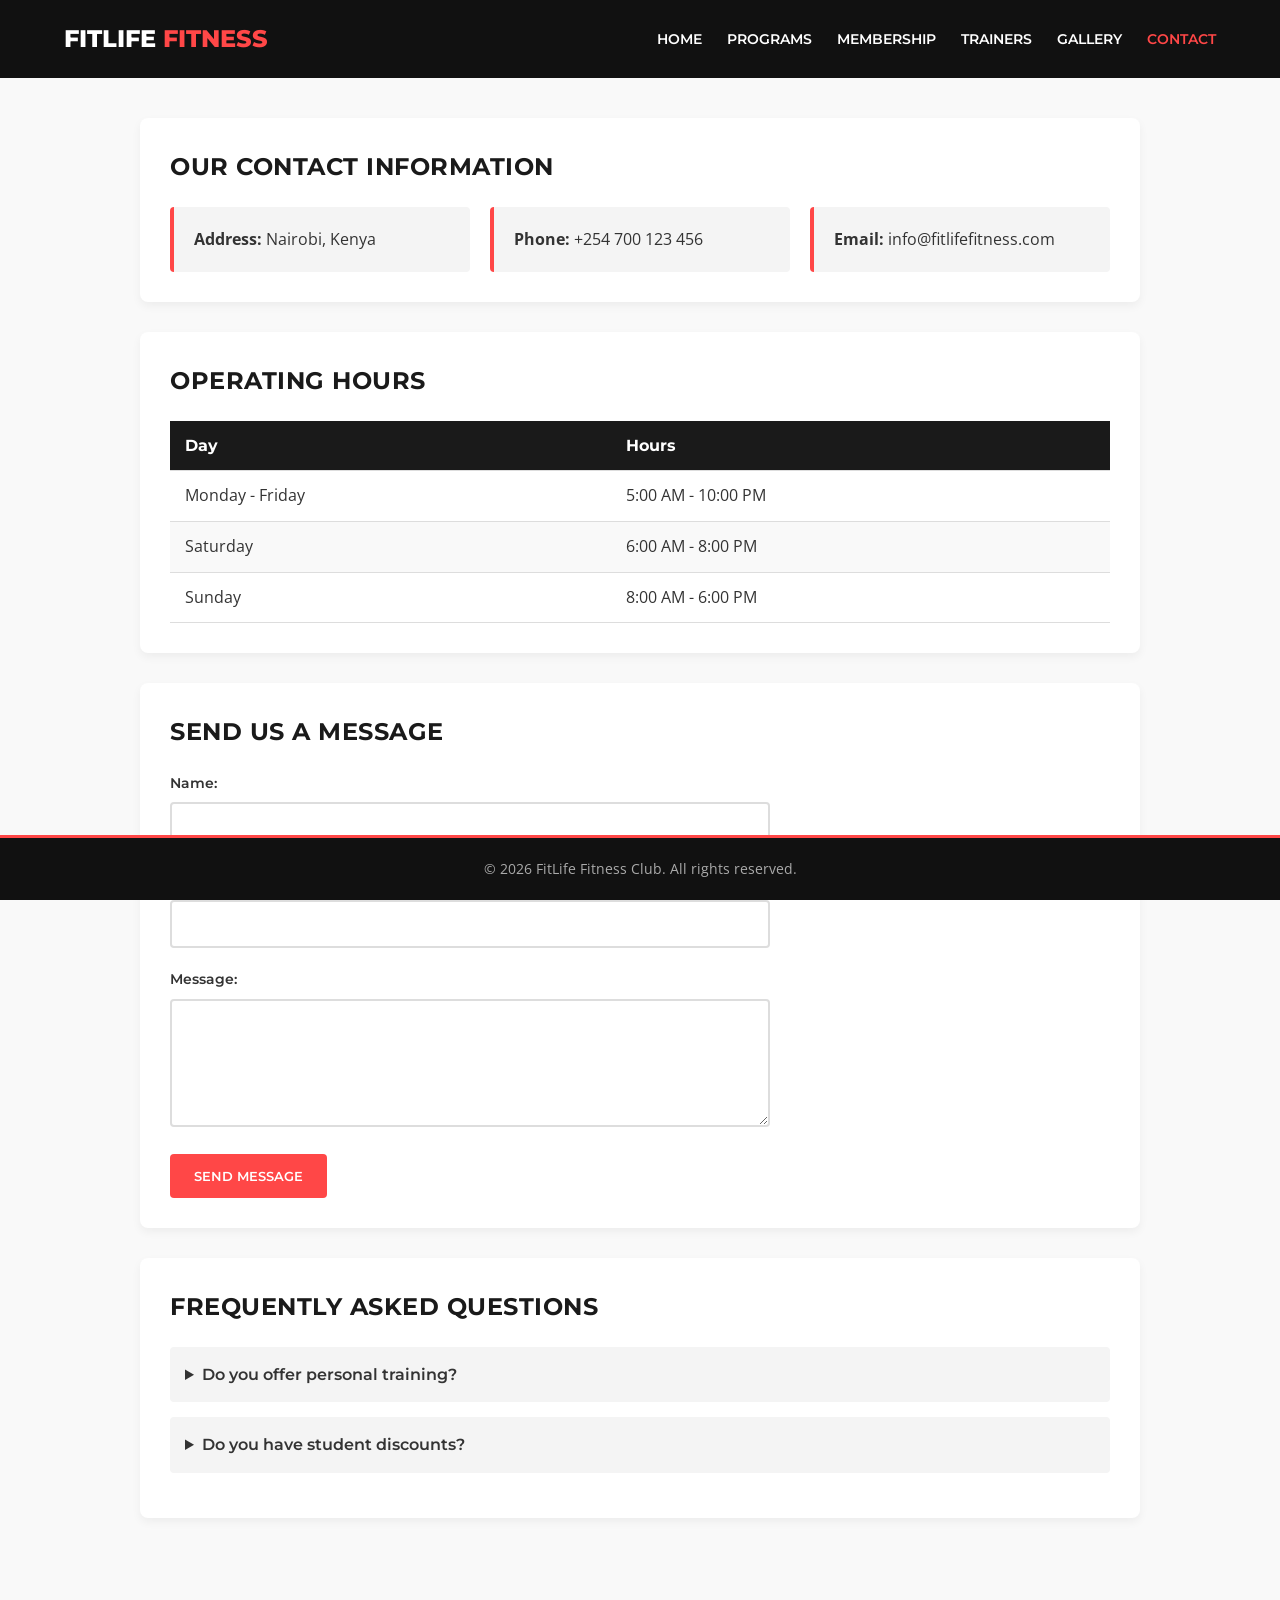
==== contact.html @ 8a2182da "final css" ====
<!DOCTYPE html>
<html lang="en">
<head>
    <meta charset="UTF-8">
    <meta name="viewport" content="width=device-width, initial-scale=1.0">
    <title>Contact Us - FitLife Fitness Club</title>
    <link rel="stylesheet" href="csslab.css">
</head>
<body>

<header class="navbar">
    <div class="logo">FitLife <span>Fitness</span></div>
    <nav class="nav-links">
        <a href="index.html">Home</a>
        <a href="programs.html">Programs</a>
        <a href="membership.html">Membership</a>
        <a href="trainers.html">Trainers</a>
        <a href="gallery.html">Gallery</a> <a href="contact.html" class="active">Contact</a>
    </nav>
</header>

<main class="container">

    <section class="contact-info-section">
        <h2>Our Contact Information</h2>
        <div class="info-cards">
            <div class="card"><strong>Address:</strong> Nairobi, Kenya</div>
            <div class="card"><strong>Phone:</strong> +254 700 123 456</div>
            <div class="card"><strong>Email:</strong> info@fitlifefitness.com</div>
        </div>
    </section>

    <section class="hours-section">
        <h2>Operating Hours</h2>
        <table class="hours-table">
            <thead>
                <tr>
                    <th>Day</th>
                    <th>Hours</th>
                </tr>
            </thead>
            <tbody>
                <tr>
                    <td>Monday - Friday</td>
                    <td>5:00 AM - 10:00 PM</td>
                </tr>
                <tr>
                    <td>Saturday</td>
                    <td>6:00 AM - 8:00 PM</td>
                </tr>
                <tr>
                    <td>Sunday</td>
                    <td>8:00 AM - 6:00 PM</td>
                </tr>
            </tbody>
        </table>
    </section>

    <section class="form-section">
        <h2>Send Us a Message</h2>
        <form class="contact-form">
            <div class="form-group">
                <label for="name">Name:</label>
                <input type="text" id="name" required>
            </div>

            <div class="form-group">
                <label for="email">Email:</label>
                <input type="email" id="email" required>
            </div>

            <div class="form-group">
                <label for="message">Message:</label>
                <textarea id="message" rows="5" required></textarea>
            </div>

            <button type="submit" class="btn-submit">Send Message</button>
        </form>
    </section>

    <section class="faq-section">
        <h2>Frequently Asked Questions</h2>
        <details class="faq-item">
            <summary>Do you offer personal training?</summary>
            <p>Yes, we offer one-on-one personal training sessions with certified coaches.</p>
        </details>

        <details class="faq-item">
            <summary>Do you have student discounts?</summary>
            <p>Yes, students receive a 15% discount on all monthly memberships with a valid student ID.</p>
        </details>
    </section>

</main>

<footer>
    <p>&copy; 2026 FitLife Fitness Club. All rights reserved.</p>
</footer>

</body>
</html>
---- csslab.css ----
/* ==========================================================================
   1. GLOBAL STYLING, VARIABLES & FONTS
   ========================================================================== */
@import url('https://fonts.googleapis.com/css2?family=Montserrat:wght@400;600;800&family=Open+Sans:wght@400;600&display=swap');

* {
    margin: 0;
    padding: 0;
    box-sizing: border-box;
}

body {
    font-family: 'Open Sans', sans-serif;
    line-height: 1.6;
    color: #333;
    background-color: #f9f9f9;
    padding-bottom: 80px; /* Prevents text from being hidden behind the fixed footer */
}

h1, h2, h3 {
    font-family: 'Montserrat', sans-serif;
    color: #1a1a1a;
    margin-bottom: 20px;
    text-transform: uppercase;
    letter-spacing: 0.5px;
}

.container {
    width: 90%;
    max-width: 1000px;
    margin: 40px auto;
}

section {
    background: #ffffff;
    padding: 30px;
    margin-bottom: 30px;
    border-radius: 8px;
    box-shadow: 0 4px 10px rgba(0, 0, 0, 0.05);
}

/* ==========================================================================
   2. FLEXBOX NAVIGATION BAR (Consistent Across All Pages)
   ========================================================================== */
.navbar {
    background-color: #111111;
    display: flex;
    justify-content: space-between;
    align-items: center;
    padding: 20px 5%;
    position: sticky;
    top: 0;
    z-index: 1000;
}

.navbar .logo {
    color: #ffffff;
    font-family: 'Montserrat', sans-serif;
    font-weight: 800;
    font-size: 24px;
    text-transform: uppercase;
}

.navbar .logo span {
    color: #ff4747; /* Energetic Fitness Red Accent */
}

.nav-links {
    display: flex;
    gap: 25px;
    list-style: none;
}

.nav-links a {
    color: #ffffff;
    text-decoration: none;
    font-family: 'Montserrat', sans-serif;
    font-weight: 600;
    font-size: 14px;
    text-transform: uppercase;
    transition: color 0.3s ease;
}

.nav-links a:hover,
.nav-links a.active {
    color: #ff4747;
}

/* ==========================================================================
   3. UNIVERSAL FORM STYLING (Contact & Registration Forms)
   ========================================================================== */
.contact-form {
    display: flex;
    flex-direction: column;
    max-width: 600px;
}

.form-group {
    margin-bottom: 20px;
}

.form-group label {
    display: block;
    margin-bottom: 8px;
    font-weight: 600;
    font-family: 'Montserrat', sans-serif;
    font-size: 14px;
}

.form-group input,
.form-group textarea,
.form-group select {
    width: 100%;
    padding: 12px;
    border: 2px solid #ddd;
    border-radius: 4px;
    font-family: 'Open Sans', sans-serif;
    font-size: 15px;
    transition: border-color 0.3s ease;
}

.form-group input:focus,
.form-group textarea:focus,
.form-group select:focus {
    outline: none;
    border-color: #ff4747;
}

/* Styled Action Buttons */
.btn-submit {
    background-color: #ff4747;
    color: white;
    padding: 14px 24px;
    border: none;
    border-radius: 4px;
    font-family: 'Montserrat', sans-serif;
    font-weight: 600;
    text-transform: uppercase;
    cursor: pointer;
    align-self: flex-start;
    transition: background-color 0.3s ease, transform 0.2s ease;
}

.btn-submit:hover {
    background-color: #d63636;
    transform: translateY(-2px);
}

/* Inline Elements Customization (Radio & Checkboxes) */
.inline-options {
    display: flex;
    gap: 20px;
    margin-top: 5px;
}

.checkbox-options {
    display: flex;
    flex-direction: column;
    gap: 10px;
    margin-top: 5px;
}

.inline-label {
    display: flex !important; 
    align-items: center;
    gap: 8px;
    font-weight: 400 !important;
    font-size: 15px;
    cursor: pointer;
}

.form-group input[type="radio"],
.form-group input[type="checkbox"] {
    width: auto; 
    accent-color: #ff4747; 
    transform: scale(1.15); 
    cursor: pointer;
}

/* ==========================================================================
   4. UNIVERSAL DATA TABLE STYLING (Hours & Programs Schedules)
   ========================================================================== */
.hours-table {
    width: 100%;
    border-collapse: collapse;
    margin-top: 15px;
}

.hours-table th, 
.hours-table td {
    padding: 12px 15px;
    text-align: left;
    border-bottom: 1px solid #ddd;
}

.hours-table th {
    background-color: #1a1a1a;
    color: #ffffff;
    font-family: 'Montserrat', sans-serif;
}

.hours-table tr:nth-child(even) {
    background-color: #f9f9f9;
}

/* ==========================================================================
   5. HOMEPAGE SPECIFIC STYLING
   ========================================================================== */
.hero-image-container {
    width: 100%;
    max-height: 450px;
    overflow: hidden;
    border-radius: 8px;
    margin-bottom: 25px;
    box-shadow: 0 4px 15px rgba(0, 0, 0, 0.1);
}

.hero-image-container img {
    width: 100%;
    height: 100%;
    object-fit: cover;
    display: block;
    transition: transform 0.5s ease;
}

.hero-image-container:hover img {
    transform: scale(1.03);
}

.hero-text {
    font-size: 18px;
    color: #555;
    margin-bottom: 30px;
    line-height: 1.8;
}

.home-highlights {
    display: flex;
    gap: 40px;
    flex-wrap: wrap;
    margin-top: 20px;
}

.why-choose-us, .quote-container {
    flex: 1;
    min-width: 280px;
}

/* Home List Styling */
.styled-list {
    list-style: none;
}

.styled-list li {
    position: relative;
    padding-left: 25px;
    margin-bottom: 12px;
    font-size: 16px;
    font-weight: 600;
}

.styled-list li::before {
    content: "■";
    position: absolute;
    left: 0;
    color: #ff4747;
    font-size: 14px;
}

/* Blockquote Layout */
.fitness-quote {
    font-style: italic;
    font-size: 18px;
    color: #444;
    background: #f4f4f4;
    padding: 20px;
    border-left: 5px solid #ff4747;
    border-radius: 0 8px 8px 0;
    line-height: 1.5;
}

/* ==========================================================================
   6. PROGRAMS SPECIFIC STYLING
   ========================================================================== */
.price-tag {
    font-weight: 600;
    color: #ff4747;
}

.numbered-benefits {
    padding-left: 20px;
    margin-top: 15px;
}

.numbered-benefits li {
    margin-bottom: 12px;
    font-size: 16px;
    color: #444;
}

.numbered-benefits li::marker {
    color: #ff4747;
    font-weight: 800;
}

/* ==========================================================================
   7. TRAINERS SECTION & CARD SYSTEM
   ========================================================================== */
.trainer-cards-grid {
    display: grid;
    grid-template-columns: repeat(auto-fit, minmax(280px, 1fr));
    gap: 25px;
    margin-top: 20px;
}

.trainer-profile-card {
    background: #f4f4f4;
    border: 1px solid #e1e1e1;
    border-radius: 8px;
    padding: 25px;
    text-align: center;
    transition: transform 0.3s ease, box-shadow 0.3s ease;
}

.trainer-profile-card:hover {
    transform: translateY(-5px);
    box-shadow: 0 6px 15px rgba(0, 0, 0, 0.1);
    border-color: #ff4747;
}

.trainer-profile-card h3 {
    margin-bottom: 8px;
    font-size: 20px;
    color: #1a1a1a;
}

.trainer-profile-card .badge {
    display: inline-block;
    background-color: #1a1a1a;
    color: #ffffff;
    font-family: 'Montserrat', sans-serif;
    font-size: 11px;
    font-weight: 600;
    text-transform: uppercase;
    padding: 4px 12px;
    border-radius: 50px;
    margin-bottom: 15px;
    letter-spacing: 0.5px;
}

.trainer-profile-card p {
    font-size: 14px;
    color: #555;
    line-height: 1.5;
}

/* ==========================================================================
   8. CONTACT PAGE SPECIFIC LAYOUTS
   ========================================================================== */
.info-cards {
    display: flex;
    gap: 20px;
    flex-wrap: wrap;
}

.card {
    flex: 1;
    min-width: 250px;
    background: #f4f4f4;
    padding: 20px;
    border-left: 4px solid #ff4747;
    border-radius: 4px;
    font-size: 16px;
}

.faq-item {
    background: #f4f4f4;
    margin-bottom: 15px;
    padding: 15px;
    border-radius: 4px;
    cursor: pointer;
}

.faq-item summary {
    font-family: 'Montserrat', sans-serif;
    font-weight: 600;
    outline: none;
}

.faq-item p {
    margin-top: 10px;
    color: #555;
}

/* ==========================================================================
   9. GALLERY PAGE (3D CSS FLIP CARDS)
   ========================================================================== */
.gallery-grid {
    display: grid;
    grid-template-columns: repeat(auto-fit, minmax(280px, 1fr));
    gap: 30px;
    margin-top: 25px;
}

.flip-card {
    background-color: transparent;
    width: 100%;
    height: 320px;
    perspective: 1000px;
}

.flip-card-inner {
    position: relative;
    width: 100%;
    height: 100%;
    text-align: center;
    transition: transform 0.6s cubic-bezier(0.4, 0, 0.2, 1);
    transform-style: preserve-3d;
}

.flip-card:hover .flip-card-inner {
    transform: rotateY(180deg);
}

.flip-card-front, .flip-card-back {
    position: absolute;
    width: 100%;
    height: 100%;
    -webkit-backface-visibility: hidden;
    backface-visibility: hidden;
    border-radius: 8px;
    overflow: hidden;
    box-shadow: 0 4px 12px rgba(0,0,0,0.1);
}

.flip-card-front img {
    width: 100%;
    height: 100%;
    object-fit: cover;
    display: block;
}

.flip-card-back {
    background-color: #1a1a1a;
    color: #ffffff;
    transform: rotateY(180deg);
    display: flex;
    flex-direction: column;
    justify-content: center;
    align-items: center;
    padding: 25px;
    border: 2px solid #ff4747;
}

.flip-card-back h3 {
    color: #ff4747;
    font-size: 20px;
    margin-bottom: 10px;
}

.flip-card-back p {
    font-size: 14px;
    line-height: 1.6;
    color: #dddddd;
}

/* ==========================================================================
   10. PERSISTENT GLOBAL FOOTER
   ========================================================================== */
footer {
    background-color: #111111;
    color: #aaaaaa;
    text-align: center;
    padding: 20px 0;
    position: fixed;
    bottom: 0;
    width: 100%;
    font-size: 14px;
    border-top: 3px solid #ff4747;
    z-index: 1000;
}
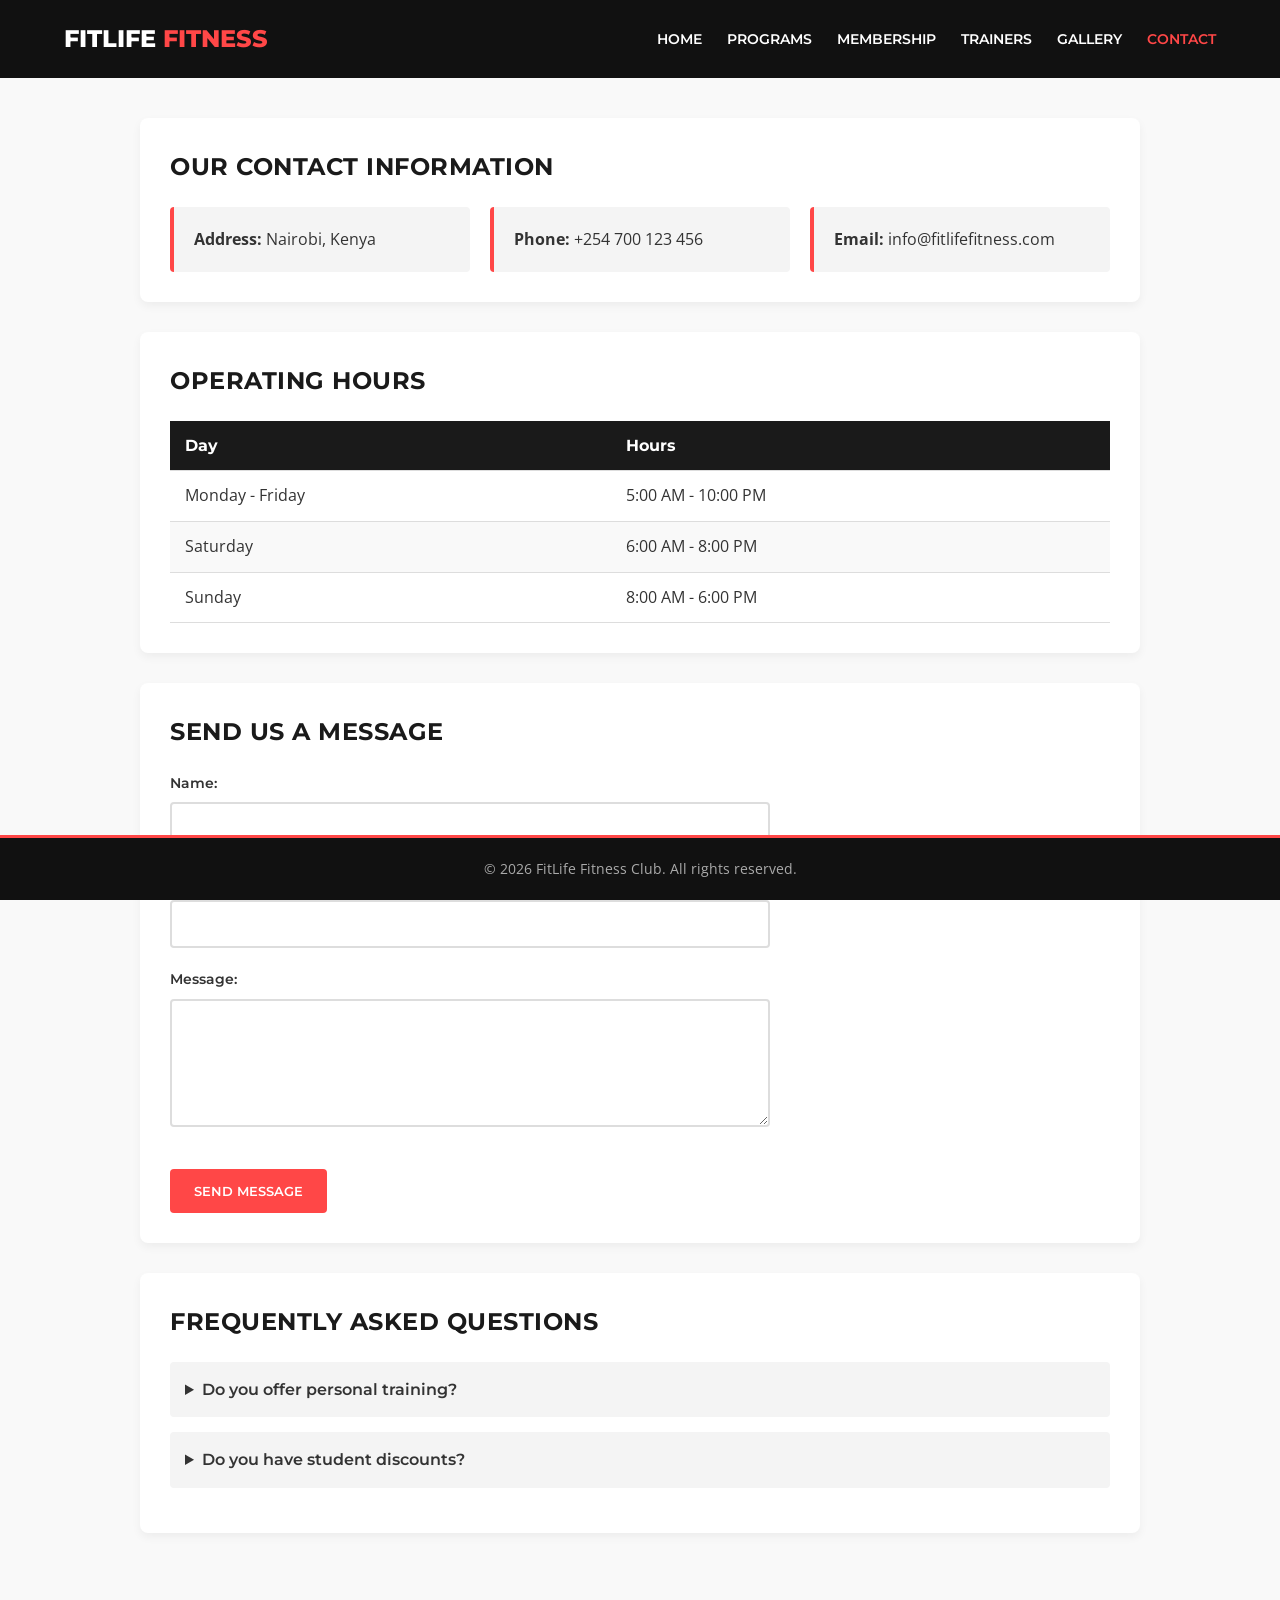
==== commit 078d12b2: "javascript mod" ====
--- a/contact.html
+++ b/contact.html
@@ -96,6 +96,7 @@
 <footer>
     <p>&copy; 2026 FitLife Fitness Club. All rights reserved.</p>
 </footer>
-
+<!-- Link External JavaScript -->
+<script src="script.js"></script>
 </body>
 </html>
